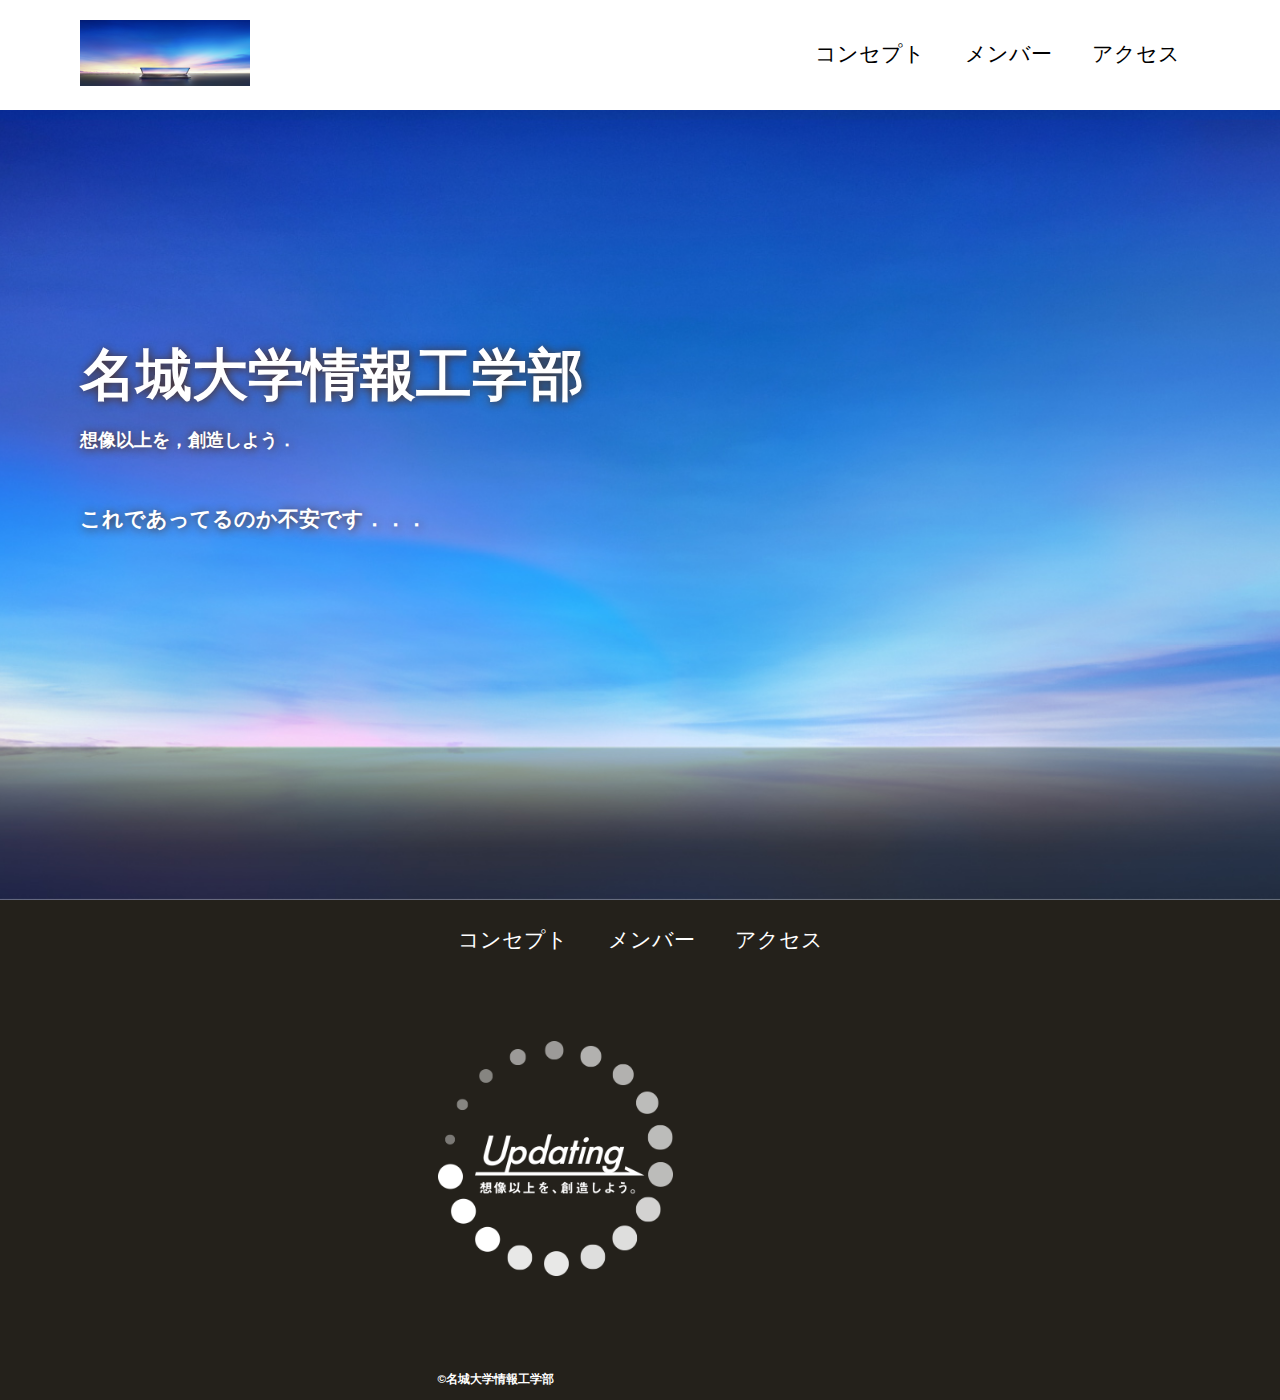
==== index.html @ f3e9537d "9回" ====
<!DOCTYPE html>
<html>
    <head>
        <meta charset="UTF-8">
        <title>名城大学情報工学部非公式HP</title>
        <meta name="description" content="名城大学情報工学部非公式Webサイト">
        <meta name="viewport" content="width=device-width">
        <script src="js/toggle-menu.js"></script>
        <link href="css/index.css" rel="stylesheet">
        <link rel="preconnect" href="https://fonts.googleapis.com">
    </head>
    <body>
        <!--header ここから-->
        <header class="header">
            <div class="header-inner">
                <a class="header-logo" href="index.html">
                    <img src="images/common/logo.png" alt="ロゴ">
                </a>
                <button class="toggle-menu-button"></button>
                <div class="header-site-menu">
                    <nav class="site-menu">
                        <ul>
                            <li><a href="concept.html">コンセプト</a></li>
                            <li><a href="members.html">メンバー</a></li>
                            <li><a href="access.html">アクセス</a></li>
                        </ul>
                    </nav>
                </div>
            </div>
        </header>
        <!--header ここまで-->
        <!--main ここから-->
        <main class="main">
            <div class="first-view">
                <div class="first-view-text">
                    <h1>名城大学情報工学部</h1>
                    <p>想像以上を，創造しよう．</p>
                    <div class="lead">
                        これであってるのか不安です．．．
                    </div>
                </div>
            </div>
        </main>
        <!--main ここまで-->
        <!--footer ここから-->
        <footer class="footer">
            <div class="header-site-menu">
                <nav class="site-menu">
                    <ul>
                        <li><a href="concept.html">コンセプト</a></li>
                        <li><a href="members.html">メンバー</a></li>
                        <li><a href="access.html">アクセス</a></li>
                    </ul>
                </nav>
                <a class="footer-logo" href="index.html">
                    <img src="images/common/logo_footer.png" alt="ロゴ">
                </a>
                <p class="copyright"><small>&copy;名城大学情報工学部</small></p>
            </div>
        </footer>
        <!--footer ここまで-->
    </body>
</html>
---- css/index.css ----
@charset "utf-8";

.first-view {
    height: calc(100vh - 110px);
    background: url(../images/index/bg_main.jpg);
    background-repeat: no-repeat;
    background-position: center center;
    background-size: cover;
    display: flex;
    align-items: center;
}

.first-view-text {
    width: 100%;
    max-width: 1200px;
    margin-left:auto;
    margin-right: auto;
    padding-left: 40px;
    padding-bottom: 80px;
    color: #ffffff;
    font-weight: bold;
    text-shadow: 1px 1px 10px #4d2c14;
}

.first-view-text h1 {
    font-family: 'Montserrat', sans-serif;
    font-size: 56px;
    line-height: 72px;
}

.first-view-text p {
    font-size: 18px;
    margin-top: 20px;
}

.lead {
    max-width: 1200px;
    margin: 60px auto;
}

*,
::before,
::after {
    padding: 0;
    margin: 0;
    box-sizing: border-box;
}

ul, ol {
    list-style: none;
}

a {
    color: inherit;
    text-decoration: none;
}

body {
    font-family: sans-serif;
    font-size: 16pt;
    color: #000000;
    line-height: 1;
    background-color: #ffffff;
}

img {
    max-width: 100%;
}

.header-inner {
    max-width: 1200px;
    height: 110px;
    margin-left: auto;
    margin-right: auto;
    padding-left: 40px;
    padding-right: 40px;
    display: flex;
    justify-content: space-between;
    align-items: center;
}

.toggle-menu-button {
    display: none;
}

.header-logo {
    display: block;
    width: 170px;
}

.site-menu ul {
    display: flex;
}

.site-menu ul li {
    margin-left: 20px;
    margin-right: 20px;
}

.site-menu ul li a {
    font-family: 'Noto Sans KR', sans-serif;
}

@media (max-width: 800px) {
    .site-menu ul {
        display: block;
        text-align: center;
    }

    .site-menu li {
        margin-top: 20px;
    }

    .header {
        position: fixed;
        top: 0;
        left: 0;
        right: 0;
        background-color: #ffffff;
        height: 50px;
        z-index: 10;
        box-shadow: 0 3px 6px rgba(0, 0, 0, 0.1);
    }

    .header-inner {
        padding-left: 20px;
        padding-right: 20px;
        height: 100%;
    }

    .header-logo {
        width: 100px;
    }

    .main {
        padding-top: 50px;
    }

    .footer-logo {
        margin-top: 60px;
    }

    .copyright {
        margin-top: 50px;
    }
}


.footer {
    color: #ffffff;
    background-color: #24211b;
    padding-top: 30px;
    padding-bottom: 15px;
    display: flex;
    flex-direction: column;
    align-items: center;
}

.footer-logo {
    display: block;
    width: 235px;
    margin-top: 90px;
}

.copyright {
    font-size: 14px;
    font-weight: bold;
    margin-top: 90px;
}
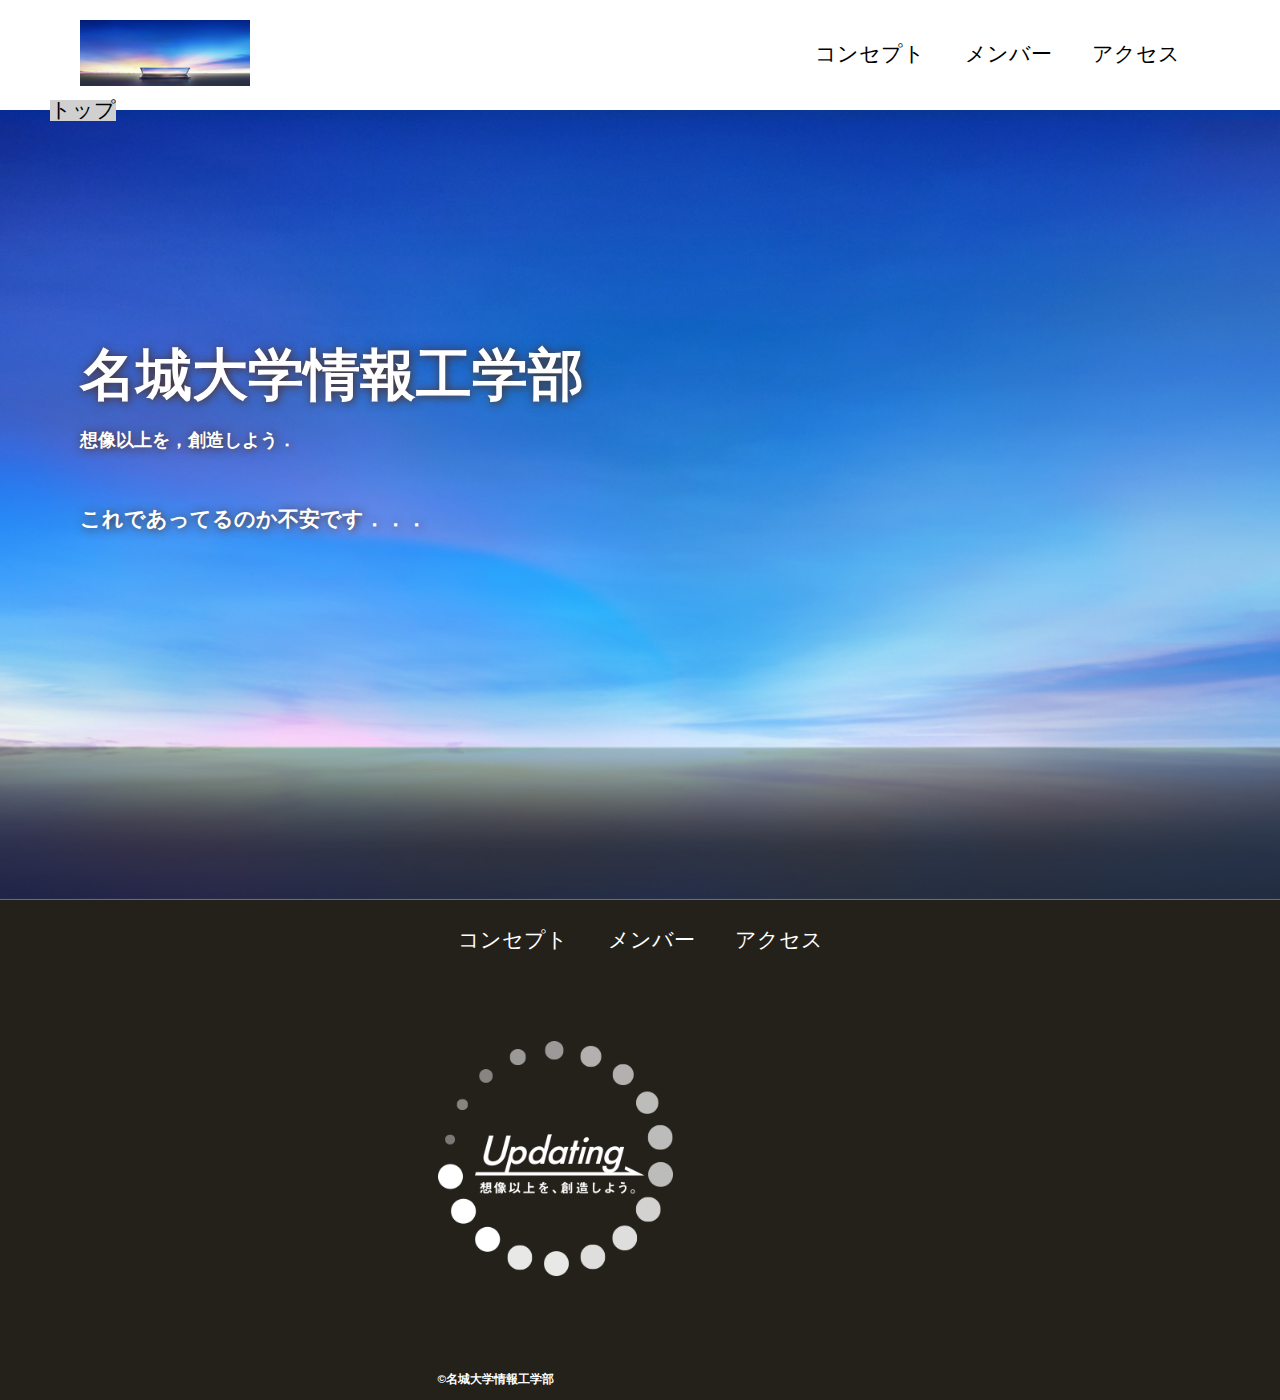
==== commit cea76892: "10回" ====
--- a/index.html
+++ b/index.html
@@ -5,9 +5,12 @@
         <title>名城大学情報工学部非公式HP</title>
         <meta name="description" content="名城大学情報工学部非公式Webサイト">
         <meta name="viewport" content="width=device-width">
+        <script src="https://ajax.googleapis.com/ajax/libs/jquery/1.11.0/jquery.min.js"></script>
         <script src="js/toggle-menu.js"></script>
         <link href="css/index.css" rel="stylesheet">
         <link rel="preconnect" href="https://fonts.googleapis.com">
+        <link rel="preconnect" href="https://fonts.gstatic.com" crossorigin>
+        <link href="https://fonts.googleapis.com/css2?family=Cherry+Bomb+One&display=swap" rel="stylesheet">
     </head>
     <body>
         <!--header ここから-->
@@ -31,6 +34,11 @@
         <!--header ここまで-->
         <!--main ここから-->
         <main class="main">
+            <nav class="floating">
+                <ul>
+                    <li><a href="#">トップ</a></li>
+                </ul>
+            </nav>
             <div class="first-view">
                 <div class="first-view-text">
                     <h1>名城大学情報工学部</h1>
--- a/css/index.css
+++ b/css/index.css
@@ -1,4 +1,11 @@
 @charset "utf-8";
+
+nav.floating {
+    position: absolute;
+    top: 100px;
+    left: 50px;
+    background-color: #d0d0d0;
+}
 
 .first-view {
     height: calc(100vh - 110px);
@@ -126,10 +133,41 @@
         padding-left: 20px;
         padding-right: 20px;
         height: 100%;
+        position: relative;
     }
 
     .header-logo {
         width: 100px;
+    }
+
+    .header-site-menu {
+        position: absolute;
+        top: 100%;
+        left: 0;
+        right: 0;
+        color: #ffffff;
+        background-color: #736e62;
+        padding-top: 30px;
+        padding-bottom: 50px;
+        display: none;
+    }
+
+    .header-site-menu.is-show {
+        display: block;
+    }
+
+    .toggle-menu-button {
+        display: block;
+        width: 44px;
+        height: 34px;
+        background-image: url(../images/common/icon-menu.png);
+        background-size: 50%;
+        background-position: center;
+        background-repeat: no-repeat;
+        background-color: transparent;
+        border: none;
+        border-radius: 0;
+        outline: none;
     }
 
     .main {
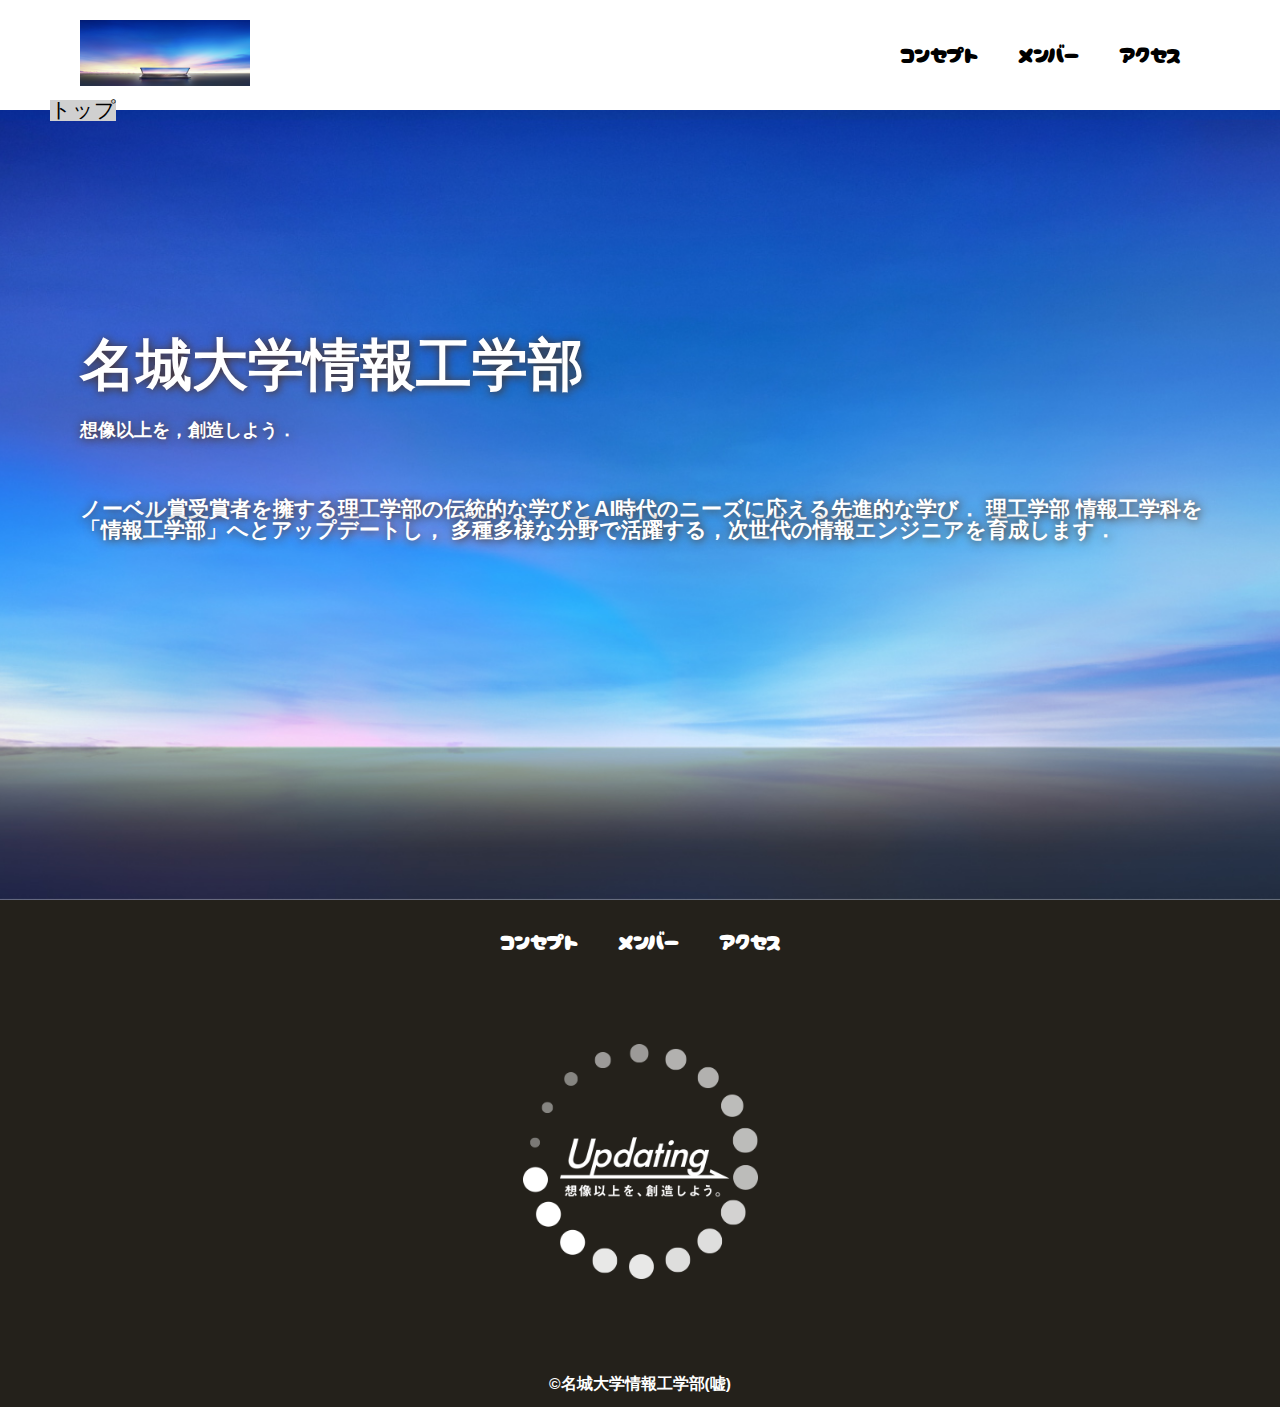
==== commit 5e3c2ca0: "10回2" ====
--- a/index.html
+++ b/index.html
@@ -3,17 +3,16 @@
     <head>
         <meta charset="UTF-8">
         <title>名城大学情報工学部非公式HP</title>
-        <meta name="description" content="名城大学情報工学部非公式Webサイト">
+        <meta name="description" content="名城大学情報工学部非公式HP">
         <meta name="viewport" content="width=device-width">
         <script src="https://ajax.googleapis.com/ajax/libs/jquery/1.11.0/jquery.min.js"></script>
-        <script src="js/toggle-menu.js"></script>
+        <script src="js/script.js"></script>
         <link href="css/index.css" rel="stylesheet">
         <link rel="preconnect" href="https://fonts.googleapis.com">
         <link rel="preconnect" href="https://fonts.gstatic.com" crossorigin>
-        <link href="https://fonts.googleapis.com/css2?family=Cherry+Bomb+One&display=swap" rel="stylesheet">
+        <link href="https://fonts.googleapis.com/css2?family=Cherry+Bomb+One&display=swap" rel="stylesheet">    
     </head>
     <body>
-        <!--header ここから-->
         <header class="header">
             <div class="header-inner">
                 <a class="header-logo" href="index.html">
@@ -31,8 +30,6 @@
                 </div>
             </div>
         </header>
-        <!--header ここまで-->
-        <!--main ここから-->
         <main class="main">
             <nav class="floating">
                 <ul>
@@ -44,28 +41,25 @@
                     <h1>名城大学情報工学部</h1>
                     <p>想像以上を，創造しよう．</p>
                     <div class="lead">
-                        これであってるのか不安です．．．
+                        ノーベル賞受賞者を擁する理工学部の伝統的な学びとAI時代のニーズに応える先進的な学び．
+                        理工学部 情報工学科を「情報工学部」へとアップデートし，
+                        多種多様な分野で活躍する，次世代の情報エンジニアを育成します．
                     </div>
                 </div>
             </div>
         </main>
-        <!--main ここまで-->
-        <!--footer ここから-->
         <footer class="footer">
-            <div class="header-site-menu">
-                <nav class="site-menu">
-                    <ul>
-                        <li><a href="concept.html">コンセプト</a></li>
-                        <li><a href="members.html">メンバー</a></li>
-                        <li><a href="access.html">アクセス</a></li>
-                    </ul>
-                </nav>
-                <a class="footer-logo" href="index.html">
-                    <img src="images/common/logo_footer.png" alt="ロゴ">
-                </a>
-                <p class="copyright"><small>&copy;名城大学情報工学部</small></p>
-            </div>
+            <nav class="site-menu">
+                <ul>
+                    <li><a href="concept.html">コンセプト</a></li>
+                    <li><a href="members.html">メンバー</a></li>
+                    <li><a href="access.html">アクセス</a></li>
+                </ul>
+            </nav>
+            <a class="footer-logo" href="index.html">
+                <img src="images/common/logo_footer.png" alt="ロゴ">
+            </a>
+            <p class="copyright"><small>&copy;名城大学情報工学部(嘘)</small></p>
         </footer>
-        <!--footer ここまで-->
     </body>
 </html>--- a/css/index.css
+++ b/css/index.css
@@ -9,7 +9,7 @@
 
 .first-view {
     height: calc(100vh - 110px);
-    background: url(../images/index/bg_main.jpg);
+    background-image: url(../images/index/bg_main.jpg);
     background-repeat: no-repeat;
     background-position: center center;
     background-size: cover;
@@ -20,13 +20,13 @@
 .first-view-text {
     width: 100%;
     max-width: 1200px;
-    margin-left:auto;
+    margin-left: auto;
     margin-right: auto;
     padding-left: 40px;
     padding-bottom: 80px;
     color: #ffffff;
     font-weight: bold;
-    text-shadow: 1px 1px 10px #4d2c14;
+    text-shadow: 1px 1px 10px #4b2c14;
 }
 
 .first-view-text h1 {
@@ -105,7 +105,7 @@
 }
 
 .site-menu ul li a {
-    font-family: 'Noto Sans KR', sans-serif;
+    font-family: 'Cherry Bomb One', cursive;
 }
 
 @media (max-width: 800px) {
@@ -154,6 +154,18 @@
 
     .header-site-menu.is-show {
         display: block;
+    }
+
+    .main {
+        padding-top: 50px;;
+    }
+
+    .footer-logo {
+        margin-top: 60px;
+    }
+
+    .copyright {
+        margin-top: 50px;
     }
 
     .toggle-menu-button {
@@ -169,20 +181,7 @@
         border-radius: 0;
         outline: none;
     }
-
-    .main {
-        padding-top: 50px;
-    }
-
-    .footer-logo {
-        margin-top: 60px;
-    }
-
-    .copyright {
-        margin-top: 50px;
-    }
-}
-
+}
 
 .footer {
     color: #ffffff;
@@ -201,7 +200,7 @@
 }
 
 .copyright {
-    font-size: 14px;
+    font-size: 14pt;
     font-weight: bold;
     margin-top: 90px;
 }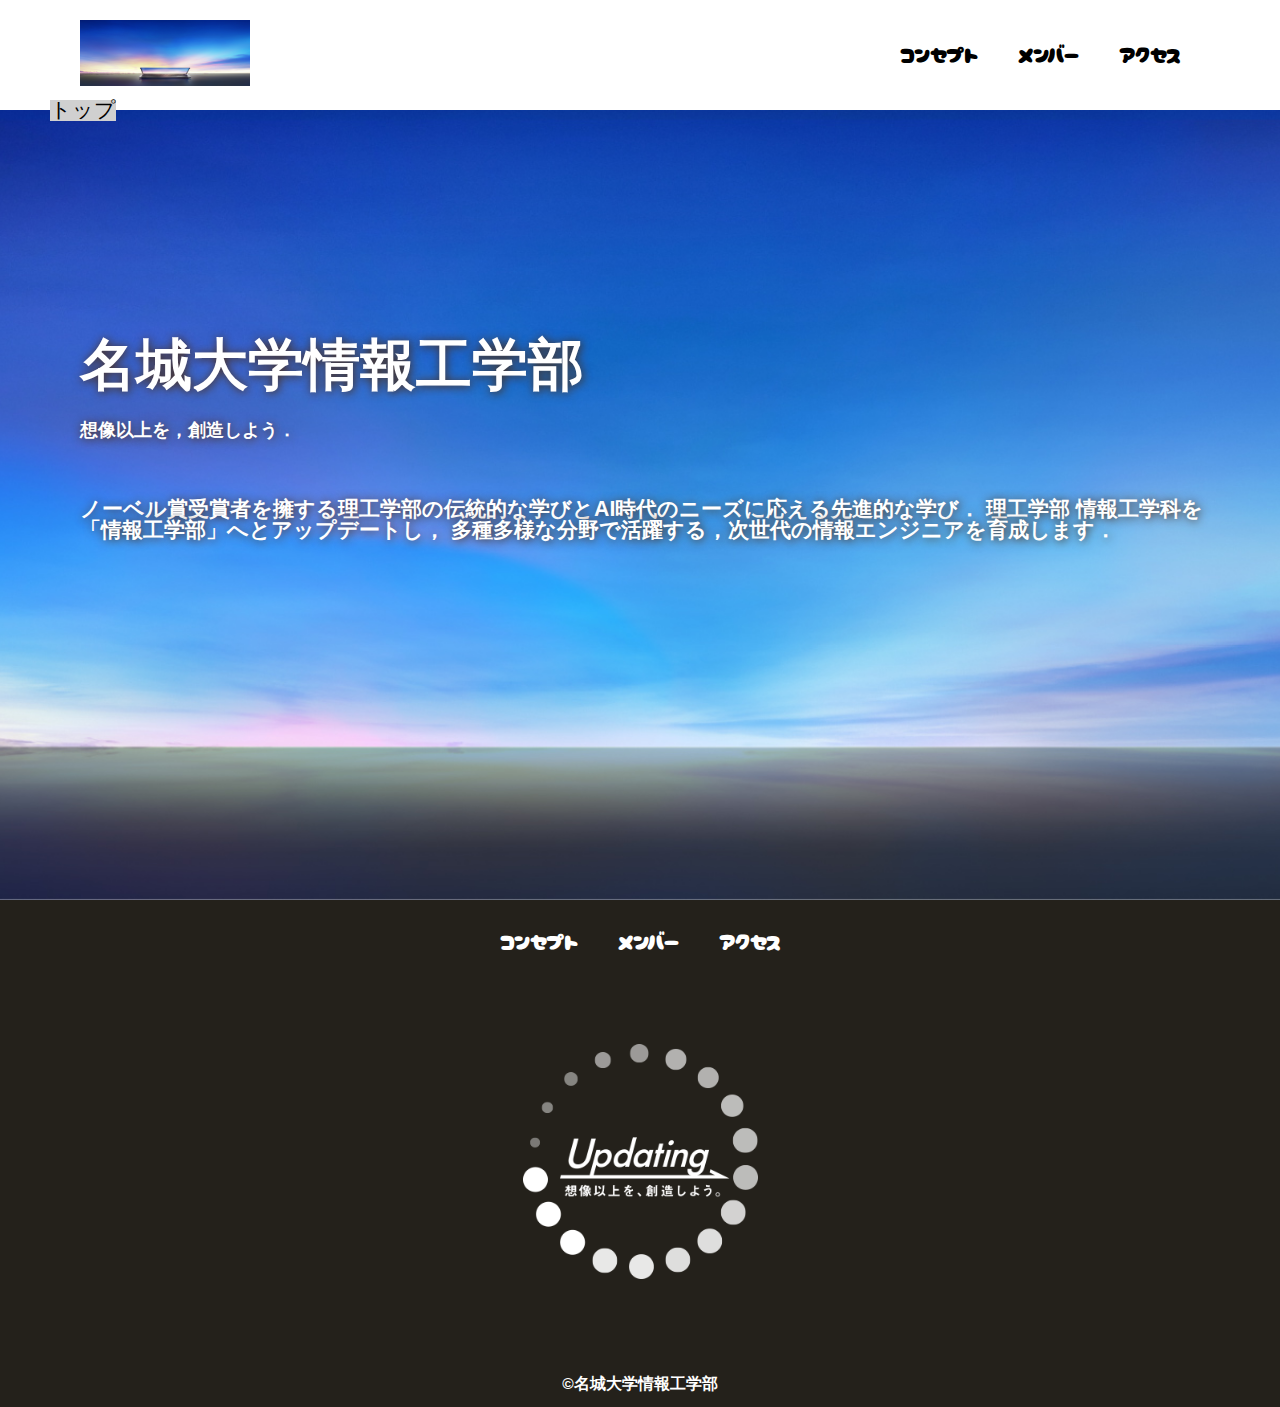
==== commit d14a34e1: "11回" ====
--- a/index.html
+++ b/index.html
@@ -59,7 +59,7 @@
             <a class="footer-logo" href="index.html">
                 <img src="images/common/logo_footer.png" alt="ロゴ">
             </a>
-            <p class="copyright"><small>&copy;名城大学情報工学部(嘘)</small></p>
+            <p class="copyright"><small>&copy;名城大学情報工学部</small></p>
         </footer>
     </body>
 </html>